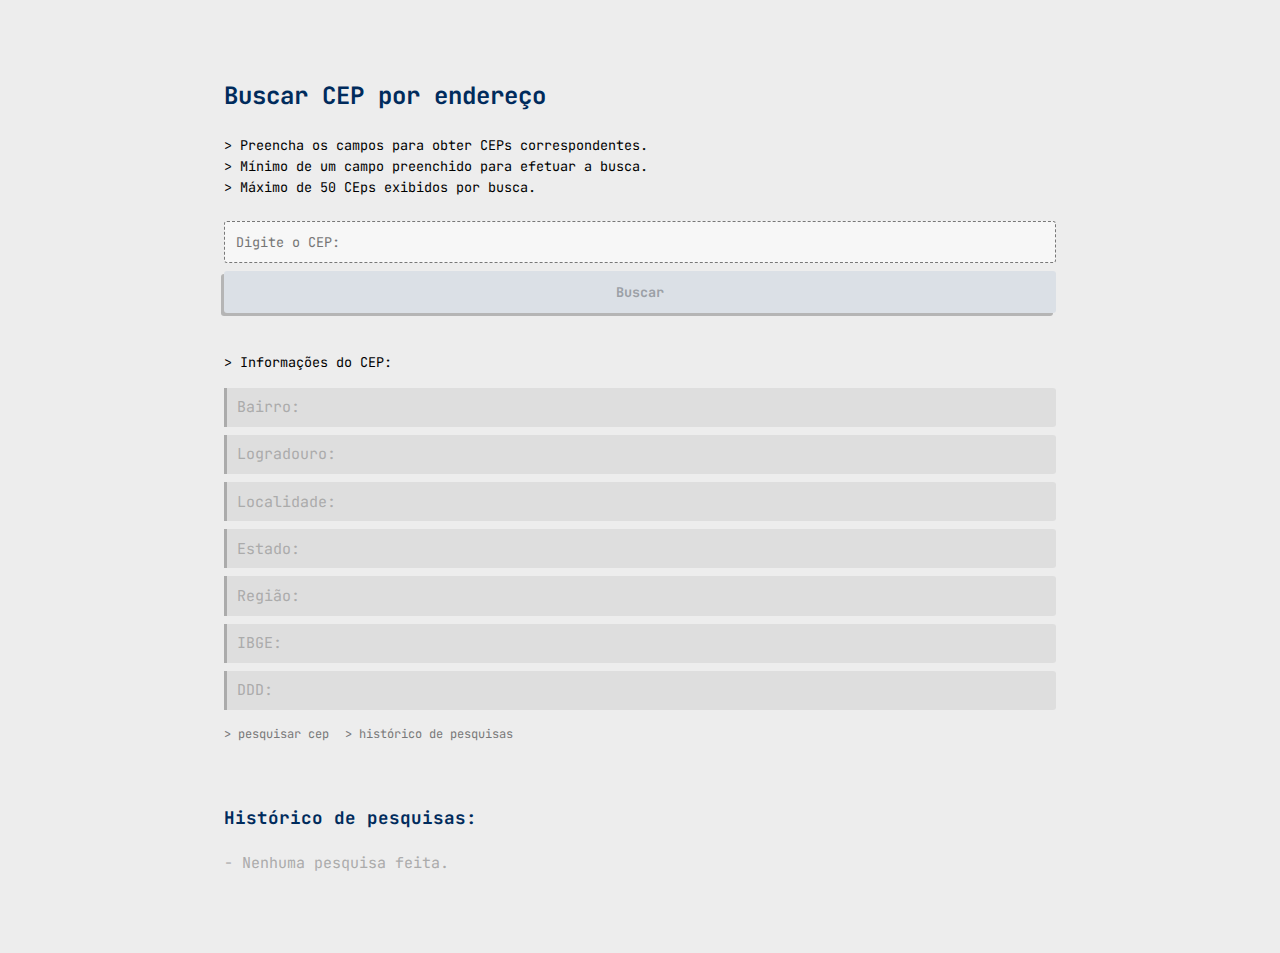
==== search-adress.html @ 418b63a5 "mudanças na árvore de arquivos" ====
<!DOCTYPE html>
<html lang="en">
    <head>
        <meta charset="UTF-8" />
        <meta name="viewport" content="width=device-width, initial-scale=1.0" />
        <title>Busca CEP</title>
        <link rel="preconnect" href="https://fonts.googleapis.com" />
        <link rel="preconnect" href="https://fonts.gstatic.com" crossorigin />
        <link
            href="https://fonts.googleapis.com/css2?family=JetBrains+Mono:ital,wght@0,100..800;1,100..800&display=swap"
            rel="stylesheet"
        />
        <link rel="stylesheet" href="css/search-adress.css" />
        <script src="js/search-adress.js" defer></script>
    </head>
    <body>
        <main>
            <section class="form-container">
                <form action="">
                    <div class="form-header">
                        <h1>Buscar CEP por endereço</h1>
                    </div>
                    <div class="info">
                        <p>
                            > Preencha os campos para obter CEPs
                            correspondentes.
                        </p>
                        <p>
                            > Mínimo de um campo preenchido para efetuar a
                            busca.
                        </p>
                        <p>> Máximo de 50 CEps exibidos por busca.</p>
                    </div>
                    <input
                        type="text"
                        id="cep-input"
                        name="cep-input"
                        placeholder="Digite o CEP:"
                    />
                    <button type="submit" disabled>Buscar</button>
                    <p id="no-results"></p>
                </form>
                <div id="render-container">
                    <p class="cep-info-header">> Informações do CEP:</p>
                    <div class="cep-info">
                        <p class="info-label">Bairro:</p>
                        <p id="bairro-area"></p>
                    </div>
                    <div class="cep-info">
                        <p class="info-label">Logradouro:</p>
                        <p id="logradouro-area"></p>
                    </div>
                    <div class="cep-info">
                        <p class="info-label">Localidade:</p>
                        <p id="localidade-area"></p>
                    </div>
                    <div class="cep-info">
                        <p class="info-label">Estado:</p>
                        <p id="estado-area"></p>
                    </div>
                    <div class="cep-info">
                        <p class="info-label">Região:</p>
                        <p id="regiao-area"></p>
                    </div>
                    <div class="cep-info">
                        <p class="info-label">IBGE:</p>
                        <p id="ibge-area"></p>
                    </div>
                    <div class="cep-info">
                        <p class="info-label">DDD:</p>
                        <p id="ddd-area"></p>
                    </div>
                    <nav class="links">
                        <a href="index.html">> pesquisar cep</a>
                        <a href="#searches-container"
                            >> histórico de pesquisas</a
                        >
                    </nav>
                </div>
            </section>
            <section id="searches-container">
                <h3>Histórico de pesquisas:</h3>
                <div id="searches-wrapper">
                    <p class="no-searches">- Nenhuma pesquisa feita.</p>
                </div>
            </section>
        </main>
    </body>
</html>
---- css/search-adress.css ----
:root {
  --text-color: hsl(0, 0%, 27%);
  --secondary-text-color: hsl(0, 0%, 47%);
  --light-text-color: hsl(0, 0%, 67%);
  --search-border-color: hsl(0, 0%, 71%);
  --highlight-text-color: hsl(212, 100%, 18%);
  --error-color: hsl(0, 100%, 60%);
  --body-background: hsl(0, 0%, 93%);
  --primary-background: hsl(0, 0%, 87%);
  --border-radius: 3px;
}

* {
  margin: 0;
  padding: 0;
  box-sizing: border-box;
  font-family: "JetBrains Mono", monospace;
  scroll-behavior: smooth;
}

body {
  background-color: var(--body-background);
  height: 100vh;
  font-size: 15px;
}

main {
  padding: 5rem 5rem;
  display: grid;
  place-content: center;
  gap: 4rem;
}

section {
  width: 65vw;
}

.form-container {
  display: grid;
  gap: 2rem;
}

h1 {
  font-size: 1.6em;
  color: var(--highlight-text-color);
  margin-bottom: 2%;
  transition: 0.3s;
}

form {
  display: grid;
  gap: 0.5rem;
}

.info {
  display: grid;
  gap: 0.2rem;
  font-size: 0.9em;
  margin-bottom: 2%;
}

span {
  font-weight: bold;
}

input,
button {
  width: 100%;
  outline: none;
  padding: 0.7rem;
  border-radius: var(--border-radius);
  font-size: 0.9em;
}

input {
  background-color: hsl(0, 0%, 97%);
  border: 1px dashed var(--secondary-text-color);
}

button {
  cursor: pointer;
  display: inline-block;
  font-weight: bold;
  color: white;
  background-color: var(--highlight-text-color);
  border: 1px solid transparent;
  box-shadow: -3px 3px 0px var(--search-border-color);
  transition: all 0.3s;
}

button:not(:disabled):hover {
  background-color: white;
  color: var(--highlight-text-color);
  border: 1px solid var(--highlight-text-color);
  box-shadow: -3px 3px 0px var(--highlight-text-color);
}

button:not(:disabled):active {
  box-shadow: none;
  transform: translateY(3px) translateX(-3px);
}

button:disabled {
  background-color: hsl(213, 18%, 88%);
  color: hsl(215, 6%, 63%);
  cursor: auto;
}

#no-results {
  font-size: 0.8em;
  color: var(--error-color);
}

a {
  text-decoration: none;
}

nav a {
  color: var(--secondary-text-color);
  font-size: 0.8em;
  margin-top: 1%;
}

nav a:hover {
  text-decoration: underline;
}

#render-container {
  border-radius: var(--border-radius);
  display: grid;
  gap: 0.5rem;
  transition: 0.3s;
}

.cep-info-header {
  font-size: 0.9em;
  margin-bottom: 1%;
}

.cep-info {
  background-color: var(--primary-background);
  padding: 0.6rem;
  border-radius: 0 var(--border-radius) var(--border-radius) 0;
  border-left: 3px solid var(--light-text-color);
  display: flex;
  justify-content: space-between;
  align-items: center;
  transition: 0.5s;
}

.cep-info p {
  font-size: 1em;
}

.info-label {
  color: var(--light-text-color);
}

nav {
  display: flex;
  gap: 1rem;
}

#searches-container {
  display: flex;
  flex-direction: column;
  gap: 1.5rem;
}

h3 {
  color: var(--highlight-text-color);
}

#searches-wrapper {
  display: grid;
  gap: 0.5rem;
}

.search {
  padding: 0.5rem;
  border: 1px solid var(--search-border-color);
  border-left: 5px solid var(--search-border-color);
  border-radius: 0 var(--border-radius) var(--border-radius) 0;
  display: flex;
  flex-direction: column;
  gap: 0.4rem;
  transition: 0.2s;
  color: var(--highlight-text-color);
  font-weight: bold;
}

.search:hover {
  cursor: pointer;
  transform: translateX(5px);
  border-color: var(--highlight-text-color);
}

.adress {
  font-size: 0.8em;
  color: var(--secondary-text-color);
}

.no-searches {
  color: var(--light-text-color);
}
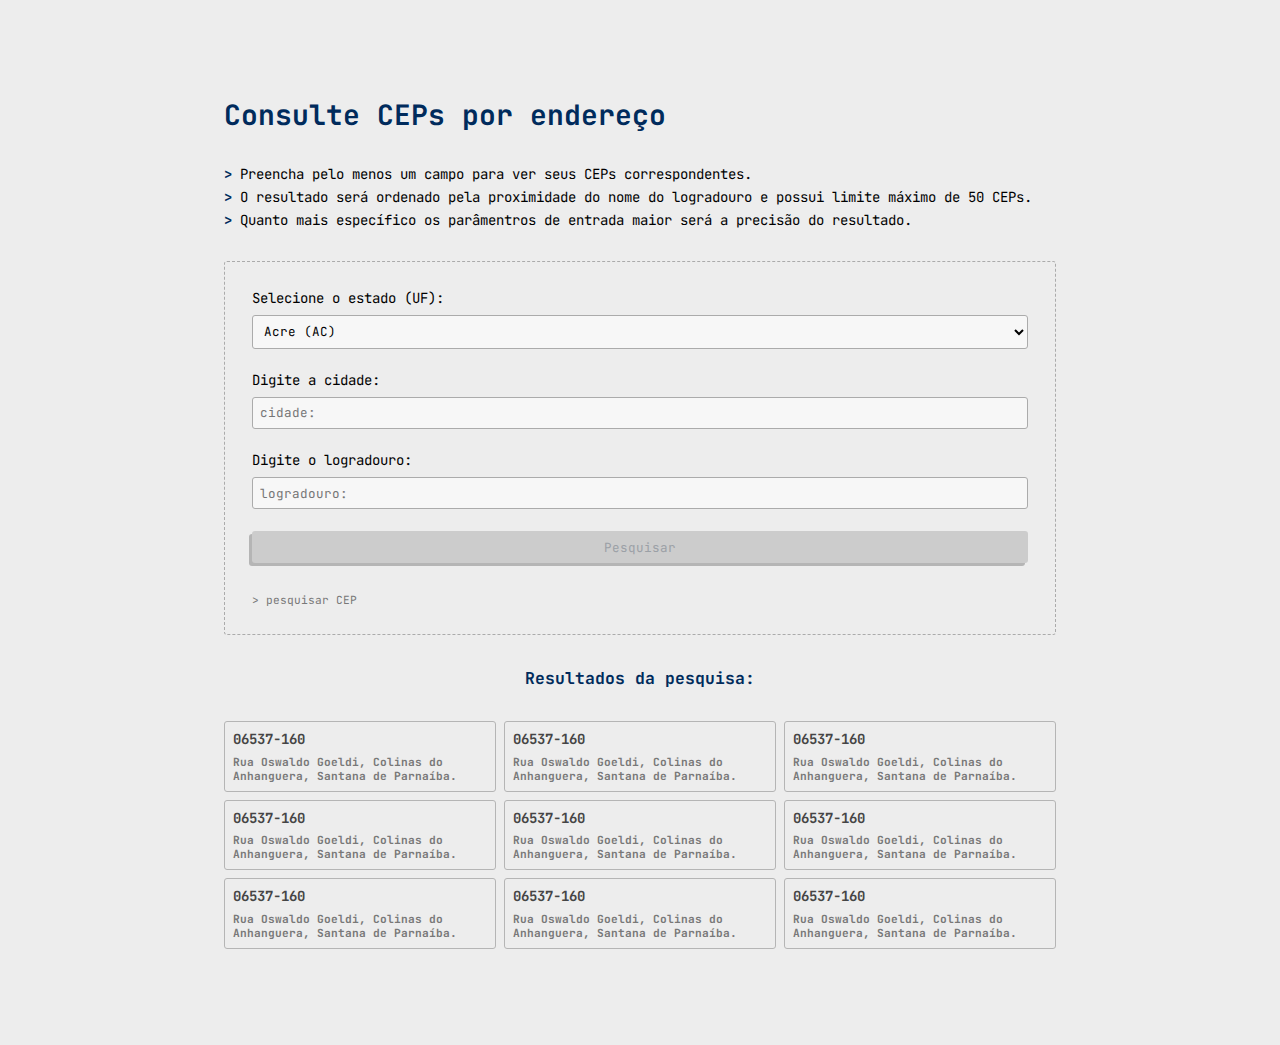
==== commit 13a51f74: "implementação da interface da consulta de ceps por endereço" ====
--- a/search-adress.html
+++ b/search-adress.html
@@ -1,87 +1,167 @@
 <!DOCTYPE html>
-<html lang="en">
+<html lang="pt-br">
     <head>
         <meta charset="UTF-8" />
         <meta name="viewport" content="width=device-width, initial-scale=1.0" />
-        <title>Busca CEP</title>
+        <title>Pesquisar CEP</title>
         <link rel="preconnect" href="https://fonts.googleapis.com" />
         <link rel="preconnect" href="https://fonts.gstatic.com" crossorigin />
         <link
             href="https://fonts.googleapis.com/css2?family=JetBrains+Mono:ital,wght@0,100..800;1,100..800&display=swap"
             rel="stylesheet"
         />
+        <link rel="stylesheet" href="css/reset.css" />
+        <link rel="stylesheet" href="css/theme.css" />
         <link rel="stylesheet" href="css/search-adress.css" />
         <script src="js/search-adress.js" defer></script>
     </head>
     <body>
         <main>
+            <header><h1>Consulte CEPs por endereço</h1></header>
+            <div class="info">
+                <p>
+                    <span>></span> Preencha pelo menos um campo para ver seus
+                    CEPs correspondentes.
+                </p>
+                <p>
+                    <span>></span> O resultado será ordenado pela proximidade do
+                    nome do logradouro e possui limite máximo de 50 CEPs.
+                </p>
+                <p>
+                    <span>></span> Quanto mais específico os parâmentros de
+                    entrada maior será a precisão do resultado.
+                </p>
+            </div>
             <section class="form-container">
                 <form action="">
-                    <div class="form-header">
-                        <h1>Buscar CEP por endereço</h1>
-                    </div>
-                    <div class="info">
-                        <p>
-                            > Preencha os campos para obter CEPs
-                            correspondentes.
-                        </p>
-                        <p>
-                            > Mínimo de um campo preenchido para efetuar a
-                            busca.
-                        </p>
-                        <p>> Máximo de 50 CEps exibidos por busca.</p>
-                    </div>
-                    <input
-                        type="text"
-                        id="cep-input"
-                        name="cep-input"
-                        placeholder="Digite o CEP:"
-                    />
-                    <button type="submit" disabled>Buscar</button>
-                    <p id="no-results"></p>
+                    <label for="uf"
+                        >Selecione o estado (UF):
+                        <select id="uf" name="uf">
+                            <option value="AC">Acre (AC)</option>
+                            <option value="AL">Alagoas (AL)</option>
+                            <option value="AP">Amapá (AP)</option>
+                            <option value="AM">Amazonas (AM)</option>
+                            <option value="BA">Bahia (BA)</option>
+                            <option value="CE">Ceará (CE)</option>
+                            <option value="DF">Distrito Federal (DF)</option>
+                            <option value="ES">Espírito Santo (ES)</option>
+                            <option value="GO">Goiás (GO)</option>
+                            <option value="MA">Maranhão (MA)</option>
+                            <option value="MT">Mato Grosso (MT)</option>
+                            <option value="MS">Mato Grosso do Sul (MS)</option>
+                            <option value="MG">Minas Gerais (MG)</option>
+                            <option value="PA">Pará (PA)</option>
+                            <option value="PB">Paraíba (PB)</option>
+                            <option value="PR">Paraná (PR)</option>
+                            <option value="PE">Pernambuco (PE)</option>
+                            <option value="PI">Piauí (PI)</option>
+                            <option value="RJ">Rio de Janeiro (RJ)</option>
+                            <option value="RN">Rio Grande do Norte (RN)</option>
+                            <option value="RS">Rio Grande do Sul (RS)</option>
+                            <option value="RO">Rondônia (RO)</option>
+                            <option value="RR">Roraima (RR)</option>
+                            <option value="SC">Santa Catarina (SC)</option>
+                            <option value="SP">São Paulo (SP)</option>
+                            <option value="SE">Sergipe (SE)</option>
+                            <option value="TO">Tocantins (TO)</option>
+                        </select></label
+                    >
+
+                    <label for="cidade"
+                        >Digite a cidade:
+                        <input
+                            type="text"
+                            name="cidade"
+                            id="cidade"
+                            placeholder="cidade:"
+                        />
+                    </label>
+
+                    <label for="logradouro"
+                        >Digite o logradouro:
+                        <input
+                            type="text"
+                            name="logradouro"
+                            id="logradouro"
+                            placeholder="logradouro:"
+                    /></label>
+
+                    <button type="submit" id="search-button" disabled>
+                        Pesquisar
+                    </button>
+                    <nav class="links">
+                        <a href="index.html ">> pesquisar CEP</a>
+                    </nav>
                 </form>
-                <div id="render-container">
-                    <p class="cep-info-header">> Informações do CEP:</p>
-                    <div class="cep-info">
-                        <p class="info-label">Bairro:</p>
-                        <p id="bairro-area"></p>
-                    </div>
-                    <div class="cep-info">
-                        <p class="info-label">Logradouro:</p>
-                        <p id="logradouro-area"></p>
-                    </div>
-                    <div class="cep-info">
-                        <p class="info-label">Localidade:</p>
-                        <p id="localidade-area"></p>
-                    </div>
-                    <div class="cep-info">
-                        <p class="info-label">Estado:</p>
-                        <p id="estado-area"></p>
-                    </div>
-                    <div class="cep-info">
-                        <p class="info-label">Região:</p>
-                        <p id="regiao-area"></p>
-                    </div>
-                    <div class="cep-info">
-                        <p class="info-label">IBGE:</p>
-                        <p id="ibge-area"></p>
-                    </div>
-                    <div class="cep-info">
-                        <p class="info-label">DDD:</p>
-                        <p id="ddd-area"></p>
-                    </div>
-                    <nav class="links">
-                        <a href="index.html">> pesquisar cep</a>
-                        <a href="#searches-container"
-                            >> histórico de pesquisas</a
-                        >
-                    </nav>
-                </div>
             </section>
             <section id="searches-container">
-                <h3>Histórico de pesquisas:</h3>
-                <div id="searches-wrapper">
-                    <p class="no-searches">- Nenhuma pesquisa feita.</p>
+                <div class="searches-container-header">
+                    <h3>Resultados da pesquisa:</h3>
+                </div>
+                <div id="ceps-wrapper">
+                    <div class="cep">
+                        06537-160
+                        <p class="adress">
+                            Rua Oswaldo Goeldi, Colinas do Anhanguera, Santana
+                            de Parnaíba.
+                        </p>
+                    </div>
+                    <div class="cep">
+                        06537-160
+                        <p class="adress">
+                            Rua Oswaldo Goeldi, Colinas do Anhanguera, Santana
+                            de Parnaíba.
+                        </p>
+                    </div>
+                    <div class="cep">
+                        06537-160
+                        <p class="adress">
+                            Rua Oswaldo Goeldi, Colinas do Anhanguera, Santana
+                            de Parnaíba.
+                        </p>
+                    </div>
+                    <div class="cep">
+                        06537-160
+                        <p class="adress">
+                            Rua Oswaldo Goeldi, Colinas do Anhanguera, Santana
+                            de Parnaíba.
+                        </p>
+                    </div>
+                    <div class="cep">
+                        06537-160
+                        <p class="adress">
+                            Rua Oswaldo Goeldi, Colinas do Anhanguera, Santana
+                            de Parnaíba.
+                        </p>
+                    </div>
+                    <div class="cep">
+                        06537-160
+                        <p class="adress">
+                            Rua Oswaldo Goeldi, Colinas do Anhanguera, Santana
+                            de Parnaíba.
+                        </p>
+                    </div>
+                    <div class="cep">
+                        06537-160
+                        <p class="adress">
+                            Rua Oswaldo Goeldi, Colinas do Anhanguera, Santana
+                            de Parnaíba.
+                        </p>
+                    </div>
+                    <div class="cep">
+                        06537-160
+                        <p class="adress">
+                            Rua Oswaldo Goeldi, Colinas do Anhanguera, Santana
+                            de Parnaíba.
+                        </p>
+                    </div>
+                    <div class="cep">
+                        06537-160
+                        <p class="adress">
+                            Rua Oswaldo Goeldi, Colinas do Anhanguera, Santana
+                            de Parnaíba.
+                        </p>
+                    </div>
                 </div>
             </section>
         </main>
--- a/css/theme.css
+++ b/css/theme.css
@@ -0,0 +1,11 @@
+:root {
+  --text-color: hsl(0, 0%, 27%);
+  --secondary-text-color: hsl(0, 0%, 47%);
+  --light-text-color: hsl(0, 0%, 67%);
+  --search-border-color: hsl(0, 0%, 71%);
+  --highlight-text-color: hsl(212, 100%, 18%);
+  --error-color: hsl(0, 100%, 60%);
+  --body-background: hsl(0, 0%, 93%);
+  --primary-background: hsl(0, 0%, 87%);
+  --border-radius: 3px;
+}--- a/css/search-adress.css
+++ b/css/search-adress.css
@@ -1,34 +1,28 @@
-:root {
-  --text-color: hsl(0, 0%, 27%);
-  --secondary-text-color: hsl(0, 0%, 47%);
-  --light-text-color: hsl(0, 0%, 67%);
-  --search-border-color: hsl(0, 0%, 71%);
-  --highlight-text-color: hsl(212, 100%, 18%);
-  --error-color: hsl(0, 100%, 60%);
-  --body-background: hsl(0, 0%, 93%);
-  --primary-background: hsl(0, 0%, 87%);
-  --border-radius: 3px;
-}
-
-* {
-  margin: 0;
-  padding: 0;
-  box-sizing: border-box;
-  font-family: "JetBrains Mono", monospace;
-  scroll-behavior: smooth;
-}
-
 body {
   background-color: var(--body-background);
   height: 100vh;
-  font-size: 15px;
+  font-size: 14px;
+}
+
+h1 {
+  color: var(--highlight-text-color);
+}
+
+.info {
+  display: grid;
+  gap: 0.3rem;
+}
+
+span {
+  font-weight: bold;
+  color: var(--highlight-text-color);
 }
 
 main {
-  padding: 5rem 5rem;
+  padding: 6rem 6rem;
   display: grid;
   place-content: center;
-  gap: 4rem;
+  gap: 2rem;
 }
 
 section {
@@ -40,48 +34,42 @@
   gap: 2rem;
 }
 
-h1 {
-  font-size: 1.6em;
-  color: var(--highlight-text-color);
-  margin-bottom: 2%;
-  transition: 0.3s;
-}
-
 form {
+  /* background-color: var(--primary-background); */
+  padding: 1.7rem;
+  border: 1px dashed var(--light-text-color);
+  border-radius: var(--border-radius);
+  display: grid;
+  gap: 1.4rem;
+}
+
+label {
   display: grid;
   gap: 0.5rem;
 }
 
-.info {
-  display: grid;
-  gap: 0.2rem;
-  font-size: 0.9em;
-  margin-bottom: 2%;
-}
-
-span {
-  font-weight: bold;
-}
-
 input,
-button {
+#search-button, select {
   width: 100%;
   outline: none;
-  padding: 0.7rem;
+  padding: 0.4rem;
   border-radius: var(--border-radius);
   font-size: 0.9em;
 }
 
-input {
+input, select {
   background-color: hsl(0, 0%, 97%);
-  border: 1px dashed var(--secondary-text-color);
+  border: 1px solid var(--light-text-color);
+}
+
+option {
+  background-color: hsl(0, 0%, 88%);
+  border-radius: var(--border-radius);
 }
 
 button {
   cursor: pointer;
-  display: inline-block;
-  font-weight: bold;
-  color: white;
+  color: var(--body-background);
   background-color: var(--highlight-text-color);
   border: 1px solid transparent;
   box-shadow: -3px 3px 0px var(--search-border-color);
@@ -89,19 +77,20 @@
 }
 
 button:not(:disabled):hover {
-  background-color: white;
+  background-color: var(--body-background);
   color: var(--highlight-text-color);
   border: 1px solid var(--highlight-text-color);
   box-shadow: -3px 3px 0px var(--highlight-text-color);
 }
 
 button:not(:disabled):active {
+  background-color: var(--primary-background);
   box-shadow: none;
   transform: translateY(3px) translateX(-3px);
 }
 
 button:disabled {
-  background-color: hsl(213, 18%, 88%);
+  background-color: hsl(0, 0%, 80%);
   color: hsl(215, 6%, 63%);
   cursor: auto;
 }
@@ -134,7 +123,6 @@
 
 .cep-info-header {
   font-size: 0.9em;
-  margin-bottom: 1%;
 }
 
 .cep-info {
@@ -162,44 +150,52 @@
 }
 
 #searches-container {
+  color: var(--light-text-color);
   display: flex;
   flex-direction: column;
-  gap: 1.5rem;
+  gap: 2rem;
+}
+
+.searches-container-header {
+  display: flex;
+  justify-content: space-evenly;
+  align-items: center;
 }
 
 h3 {
   color: var(--highlight-text-color);
 }
 
-#searches-wrapper {
-  display: grid;
+#clear-searches {
+  padding: 0.3rem;
+  border-radius: var(--border-radius);
+}
+
+#ceps-wrapper {
+  display: grid;
+  grid-template-columns: repeat(3, 1fr);
   gap: 0.5rem;
 }
 
-.search {
+.cep {
   padding: 0.5rem;
   border: 1px solid var(--search-border-color);
-  border-left: 5px solid var(--search-border-color);
-  border-radius: 0 var(--border-radius) var(--border-radius) 0;
+  border-radius: var(--border-radius);
   display: flex;
   flex-direction: column;
   gap: 0.4rem;
   transition: 0.2s;
-  color: var(--highlight-text-color);
+  color: var(--text-color);
   font-weight: bold;
 }
 
-.search:hover {
-  cursor: pointer;
-  transform: translateX(5px);
-  border-color: var(--highlight-text-color);
+.cep:hover {
+  transform: translateY(-3px);
+  border-color: var(--secondary-text-color);
+  box-shadow: -2px 2px 0px var(--secondary-text-color);
 }
 
 .adress {
   font-size: 0.8em;
   color: var(--secondary-text-color);
 }
-
-.no-searches {
-  color: var(--light-text-color);
-}
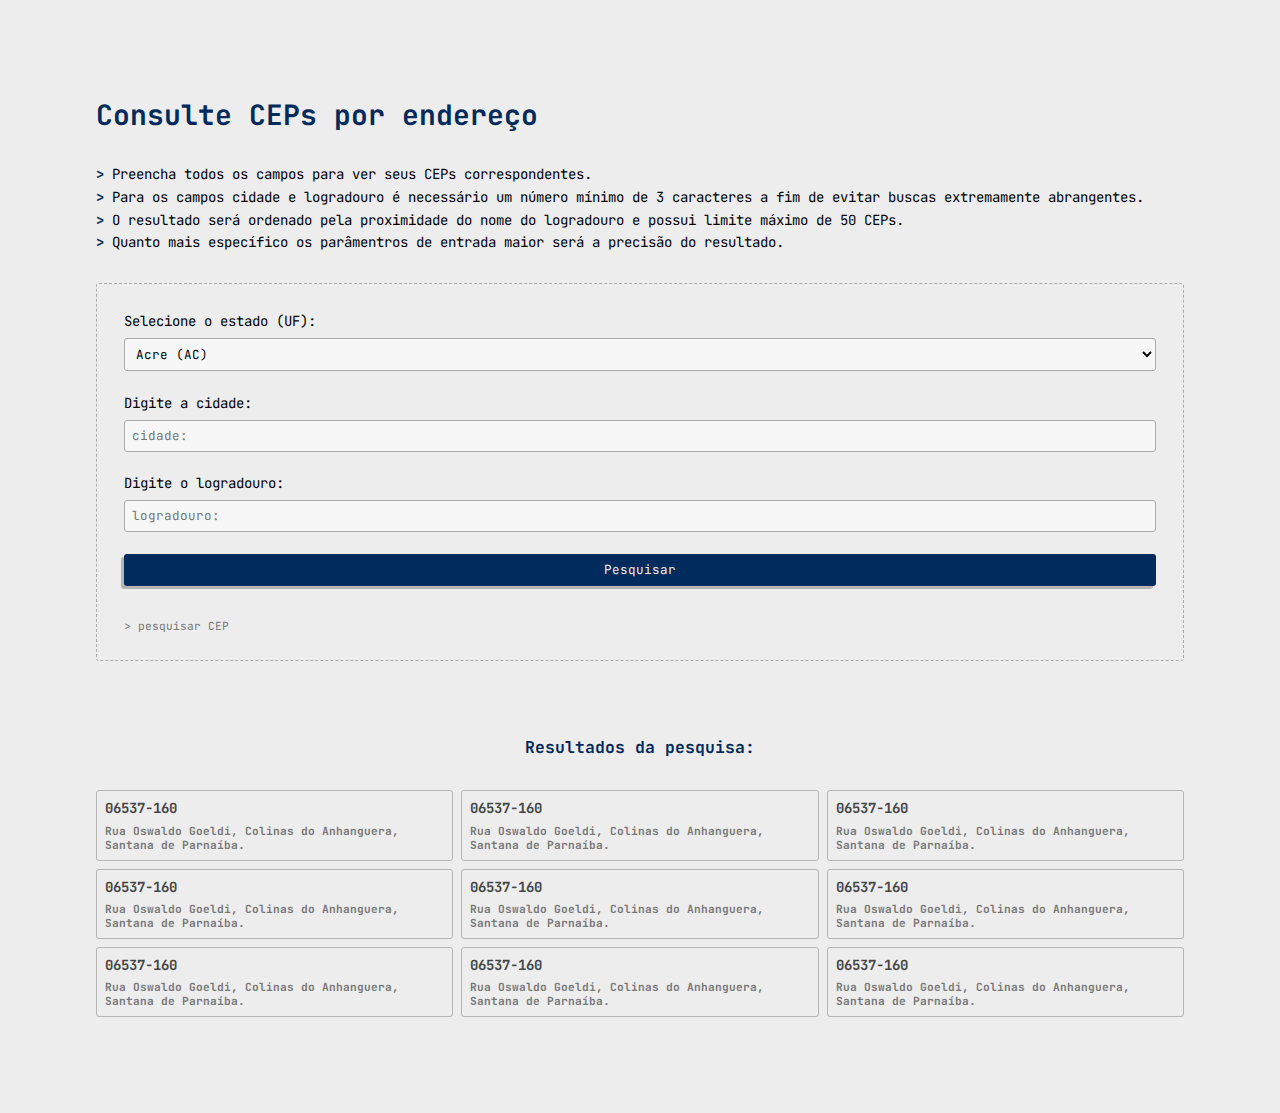
==== commit 46edb25e: "implementação do mecanismo de busca e chamadas na api para buscar ceps" ====
--- a/search-adress.html
+++ b/search-adress.html
@@ -20,8 +20,13 @@
             <header><h1>Consulte CEPs por endereço</h1></header>
             <div class="info">
                 <p>
-                    <span>></span> Preencha pelo menos um campo para ver seus
-                    CEPs correspondentes.
+                    <span>></span> Preencha todos os campos para ver seus CEPs
+                    correspondentes.
+                </p>
+                <p>
+                    <span>></span> Para os campos cidade e logradouro é
+                    necessário um número mínimo de 3 caracteres a fim de evitar
+                    buscas extremamente abrangentes.
                 </p>
                 <p>
                     <span>></span> O resultado será ordenado pela proximidade do
@@ -86,16 +91,14 @@
                             placeholder="logradouro:"
                     /></label>
 
-                    <button type="submit" id="search-button" disabled>
-                        Pesquisar
-                    </button>
+                    <button type="submit" id="search-button">Pesquisar</button>
                     <nav class="links">
                         <a href="index.html ">> pesquisar CEP</a>
                     </nav>
                 </form>
             </section>
-            <section id="searches-container">
-                <div class="searches-container-header">
+            <section id="results-container">
+                <div class="results-container-header">
                     <h3>Resultados da pesquisa:</h3>
                 </div>
                 <div id="ceps-wrapper">
--- a/css/search-adress.css
+++ b/css/search-adress.css
@@ -25,11 +25,8 @@
   gap: 2rem;
 }
 
-section {
-  width: 65vw;
-}
-
 .form-container {
+  width: 100%;
   display: grid;
   gap: 2rem;
 }
@@ -49,7 +46,8 @@
 }
 
 input,
-#search-button, select {
+#search-button,
+select {
   width: 100%;
   outline: none;
   padding: 0.4rem;
@@ -57,7 +55,8 @@
   font-size: 0.9em;
 }
 
-input, select {
+input,
+select {
   background-color: hsl(0, 0%, 97%);
   border: 1px solid var(--light-text-color);
 }
@@ -114,49 +113,21 @@
   text-decoration: underline;
 }
 
-#render-container {
-  border-radius: var(--border-radius);
-  display: grid;
-  gap: 0.5rem;
-  transition: 0.3s;
-}
-
-.cep-info-header {
-  font-size: 0.9em;
-}
-
-.cep-info {
-  background-color: var(--primary-background);
-  padding: 0.6rem;
-  border-radius: 0 var(--border-radius) var(--border-radius) 0;
-  border-left: 3px solid var(--light-text-color);
-  display: flex;
-  justify-content: space-between;
-  align-items: center;
-  transition: 0.5s;
-}
-
-.cep-info p {
-  font-size: 1em;
-}
-
-.info-label {
-  color: var(--light-text-color);
-}
-
 nav {
   display: flex;
   gap: 1rem;
 }
 
-#searches-container {
+#results-container {
+  width: 100%;
+  margin-top: 4%;
   color: var(--light-text-color);
   display: flex;
   flex-direction: column;
   gap: 2rem;
 }
 
-.searches-container-header {
+.results-container-header {
   display: flex;
   justify-content: space-evenly;
   align-items: center;
@@ -164,11 +135,6 @@
 
 h3 {
   color: var(--highlight-text-color);
-}
-
-#clear-searches {
-  padding: 0.3rem;
-  border-radius: var(--border-radius);
 }
 
 #ceps-wrapper {
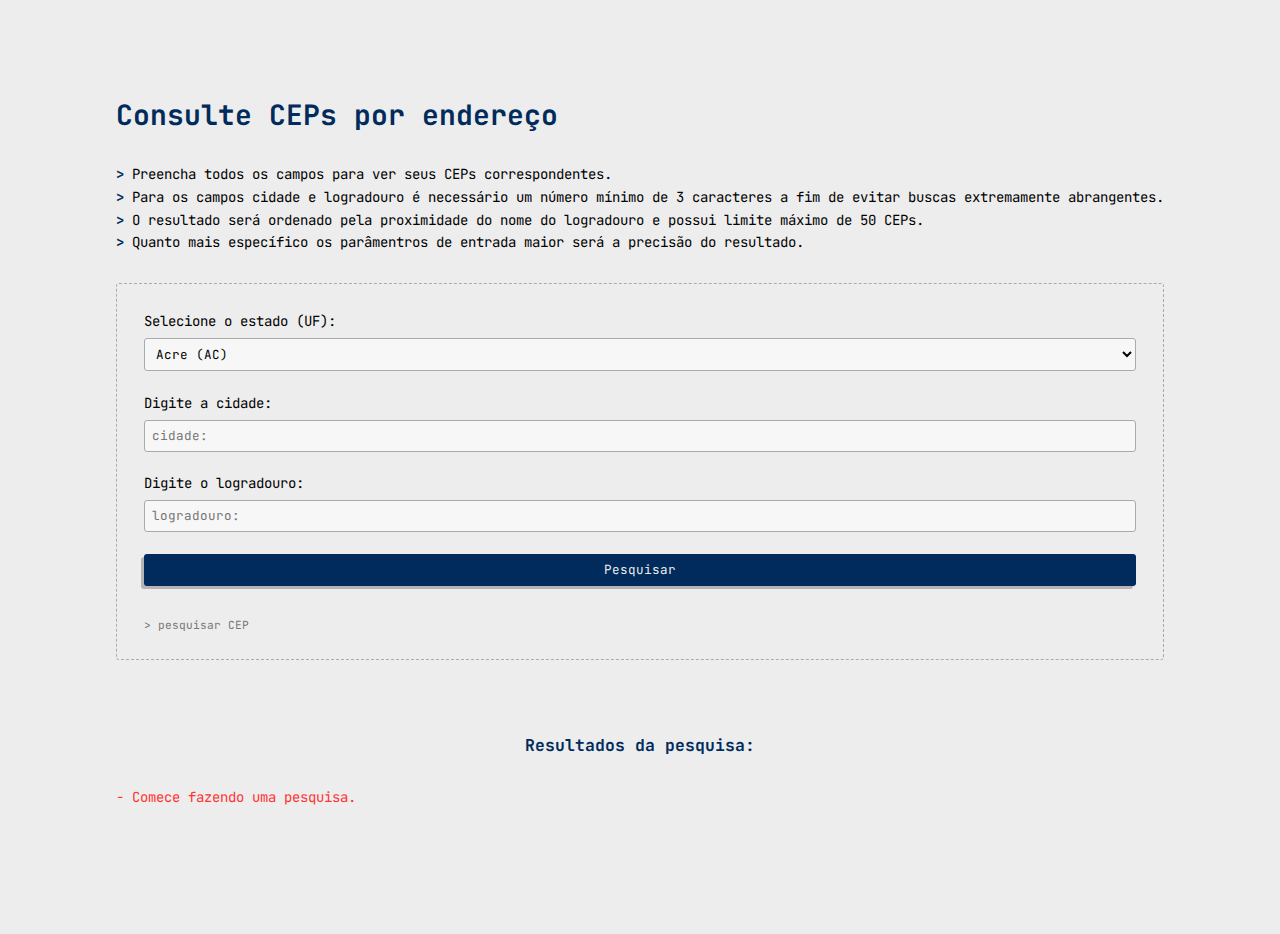
==== commit 977e524a: "correção da funcionalidade de verificação de inputs" ====
--- a/search-adress.html
+++ b/search-adress.html
@@ -93,79 +93,14 @@
 
                     <button type="submit" id="search-button">Pesquisar</button>
                     <nav class="links">
-                        <a href="index.html ">> pesquisar CEP</a>
+                        <a href="index.html">> pesquisar CEP</a>
                     </nav>
                 </form>
             </section>
             <section id="results-container">
-                <div class="results-container-header">
-                    <h3>Resultados da pesquisa:</h3>
-                </div>
-                <div id="ceps-wrapper">
-                    <div class="cep">
-                        06537-160
-                        <p class="adress">
-                            Rua Oswaldo Goeldi, Colinas do Anhanguera, Santana
-                            de Parnaíba.
-                        </p>
-                    </div>
-                    <div class="cep">
-                        06537-160
-                        <p class="adress">
-                            Rua Oswaldo Goeldi, Colinas do Anhanguera, Santana
-                            de Parnaíba.
-                        </p>
-                    </div>
-                    <div class="cep">
-                        06537-160
-                        <p class="adress">
-                            Rua Oswaldo Goeldi, Colinas do Anhanguera, Santana
-                            de Parnaíba.
-                        </p>
-                    </div>
-                    <div class="cep">
-                        06537-160
-                        <p class="adress">
-                            Rua Oswaldo Goeldi, Colinas do Anhanguera, Santana
-                            de Parnaíba.
-                        </p>
-                    </div>
-                    <div class="cep">
-                        06537-160
-                        <p class="adress">
-                            Rua Oswaldo Goeldi, Colinas do Anhanguera, Santana
-                            de Parnaíba.
-                        </p>
-                    </div>
-                    <div class="cep">
-                        06537-160
-                        <p class="adress">
-                            Rua Oswaldo Goeldi, Colinas do Anhanguera, Santana
-                            de Parnaíba.
-                        </p>
-                    </div>
-                    <div class="cep">
-                        06537-160
-                        <p class="adress">
-                            Rua Oswaldo Goeldi, Colinas do Anhanguera, Santana
-                            de Parnaíba.
-                        </p>
-                    </div>
-                    <div class="cep">
-                        06537-160
-                        <p class="adress">
-                            Rua Oswaldo Goeldi, Colinas do Anhanguera, Santana
-                            de Parnaíba.
-                        </p>
-                    </div>
-                    <div class="cep">
-                        06537-160
-                        <p class="adress">
-                            Rua Oswaldo Goeldi, Colinas do Anhanguera, Santana
-                            de Parnaíba.
-                        </p>
-                    </div>
-                </div>
+                <h3>Resultados da pesquisa:</h3>
+                <p id="no-results">- Comece fazendo uma pesquisa.</p>
+                <div id="ceps-wrapper"></div>
             </section>
         </main>
     </body>
--- a/css/search-adress.css
+++ b/css/search-adress.css
@@ -94,11 +94,6 @@
   cursor: auto;
 }
 
-#no-results {
-  font-size: 0.8em;
-  color: var(--error-color);
-}
-
 a {
   text-decoration: none;
 }
@@ -127,14 +122,13 @@
   gap: 2rem;
 }
 
-.results-container-header {
-  display: flex;
-  justify-content: space-evenly;
-  align-items: center;
+h3 {
+  text-align: center;
+  color: var(--highlight-text-color);
 }
 
-h3 {
-  color: var(--highlight-text-color);
+#no-results {
+  color: var(--error-color);
 }
 
 #ceps-wrapper {
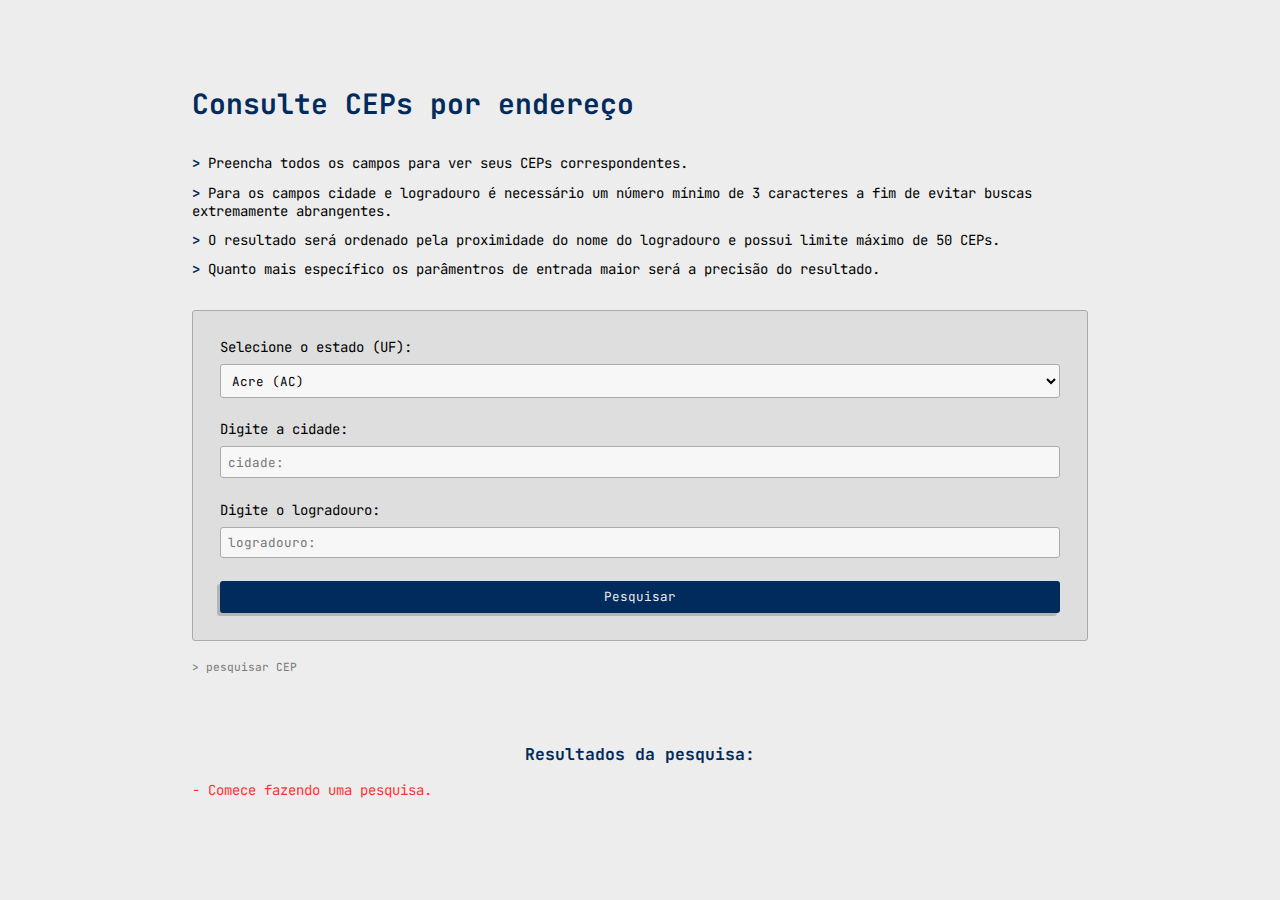
==== commit 73533da6: "melhorias na estilização e organização das interfaces" ====
--- a/search-adress.html
+++ b/search-adress.html
@@ -16,9 +16,9 @@
         <script src="js/search-adress.js" defer></script>
     </head>
     <body>
+        <header><h1>Consulte CEPs por endereço</h1></header>
         <main>
-            <header><h1>Consulte CEPs por endereço</h1></header>
-            <div class="info">
+            <section class="info">
                 <p>
                     <span>></span> Preencha todos os campos para ver seus CEPs
                     correspondentes.
@@ -36,7 +36,7 @@
                     <span>></span> Quanto mais específico os parâmentros de
                     entrada maior será a precisão do resultado.
                 </p>
-            </div>
+            </section>
             <section class="form-container">
                 <form action="">
                     <label for="uf"
@@ -92,10 +92,10 @@
                     /></label>
 
                     <button type="submit" id="search-button">Pesquisar</button>
-                    <nav class="links">
-                        <a href="index.html">> pesquisar CEP</a>
-                    </nav>
                 </form>
+                <nav class="links">
+                    <a href="index.html">> pesquisar CEP</a>
+                </nav>
             </section>
             <section id="results-container">
                 <h3>Resultados da pesquisa:</h3>
--- a/css/search-adress.css
+++ b/css/search-adress.css
@@ -1,6 +1,10 @@
 body {
   background-color: var(--body-background);
-  height: 100vh;
+  min-height: 100vh;
+  padding: 5rem 5rem;
+  display: grid;
+  place-content: center;
+  gap: 2rem;
   font-size: 14px;
 }
 
@@ -8,9 +12,20 @@
   color: var(--highlight-text-color);
 }
 
+main {
+  width: 70vw;
+  display: grid;
+  place-content: center;
+  gap: 2rem;
+}
+
+section {
+  width: 70vw;
+}
+
 .info {
   display: grid;
-  gap: 0.3rem;
+  gap: 0.7rem;
 }
 
 span {
@@ -18,23 +33,15 @@
   color: var(--highlight-text-color);
 }
 
-main {
-  padding: 6rem 6rem;
+.form-container {
   display: grid;
-  place-content: center;
-  gap: 2rem;
-}
-
-.form-container {
-  width: 100%;
-  display: grid;
-  gap: 2rem;
+  gap: 1rem;
 }
 
 form {
-  /* background-color: var(--primary-background); */
+  background-color: var(--primary-background);
   padding: 1.7rem;
-  border: 1px dashed var(--light-text-color);
+  border: 1px solid var(--light-text-color);
   border-radius: var(--border-radius);
   display: grid;
   gap: 1.4rem;
@@ -59,11 +66,6 @@
 select {
   background-color: hsl(0, 0%, 97%);
   border: 1px solid var(--light-text-color);
-}
-
-option {
-  background-color: hsl(0, 0%, 88%);
-  border-radius: var(--border-radius);
 }
 
 button {
@@ -96,21 +98,12 @@
 
 a {
   text-decoration: none;
+  color: var(--secondary-text-color);
+  font-size: 0.8em;
 }
 
-nav a {
-  color: var(--secondary-text-color);
-  font-size: 0.8em;
-  margin-top: 1%;
-}
-
-nav a:hover {
+a:hover {
   text-decoration: underline;
-}
-
-nav {
-  display: flex;
-  gap: 1rem;
 }
 
 #results-container {
@@ -119,7 +112,7 @@
   color: var(--light-text-color);
   display: flex;
   flex-direction: column;
-  gap: 2rem;
+  gap: 1rem;
 }
 
 h3 {
@@ -144,9 +137,9 @@
   display: flex;
   flex-direction: column;
   gap: 0.4rem;
-  transition: 0.2s;
   color: var(--text-color);
   font-weight: bold;
+  transition: 0.2s;
 }
 
 .cep:hover {
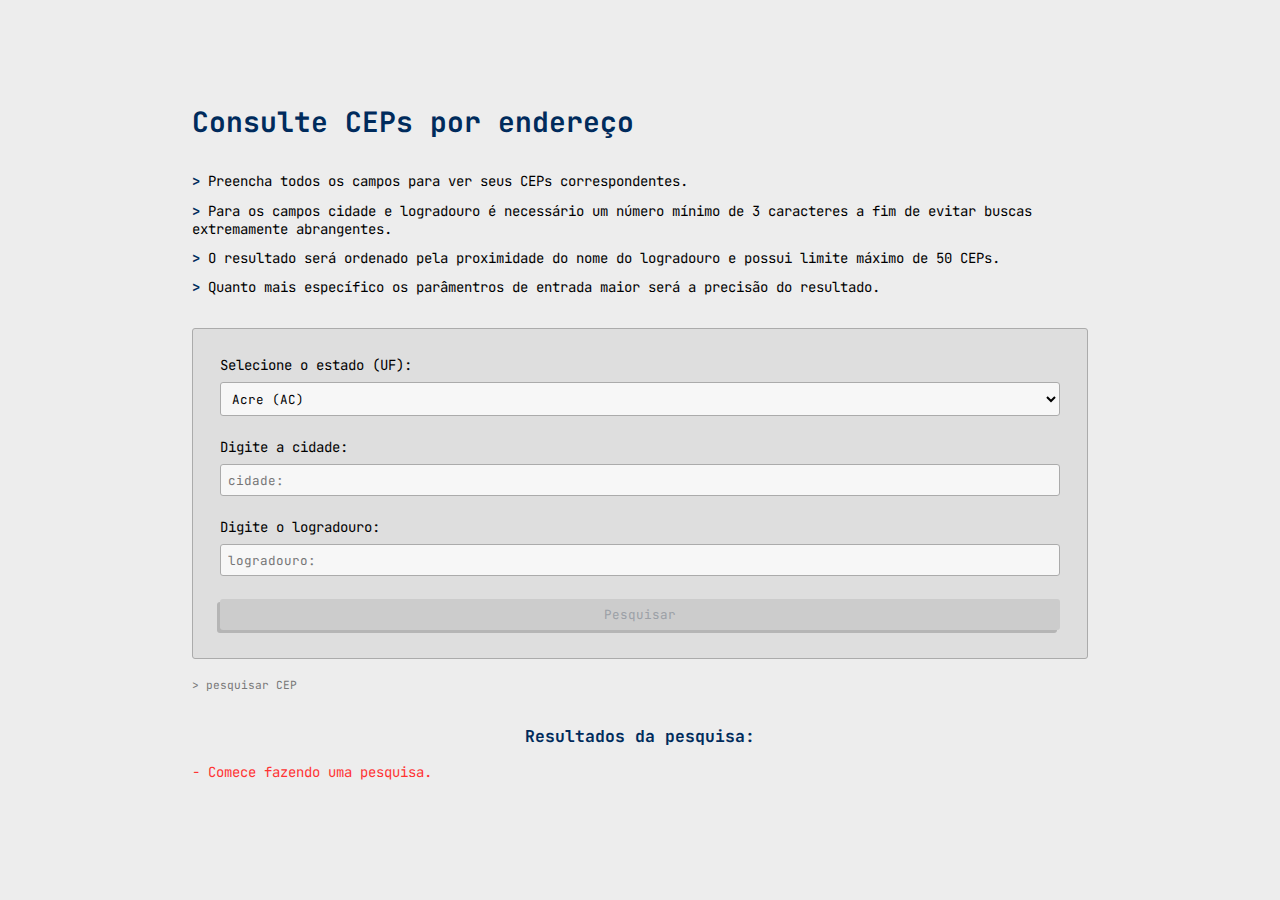
==== commit c431812b: "melhorias na estilização e correção do estado inicial do botão de pesquisar ceps" ====
--- a/search-adress.html
+++ b/search-adress.html
@@ -1,107 +1,107 @@
-<!DOCTYPE html>
-<html lang="pt-br">
-    <head>
-        <meta charset="UTF-8" />
-        <meta name="viewport" content="width=device-width, initial-scale=1.0" />
-        <title>Pesquisar CEP</title>
-        <link rel="preconnect" href="https://fonts.googleapis.com" />
-        <link rel="preconnect" href="https://fonts.gstatic.com" crossorigin />
-        <link
-            href="https://fonts.googleapis.com/css2?family=JetBrains+Mono:ital,wght@0,100..800;1,100..800&display=swap"
-            rel="stylesheet"
-        />
-        <link rel="stylesheet" href="css/reset.css" />
-        <link rel="stylesheet" href="css/theme.css" />
-        <link rel="stylesheet" href="css/search-adress.css" />
-        <script src="js/search-adress.js" defer></script>
-    </head>
-    <body>
-        <header><h1>Consulte CEPs por endereço</h1></header>
-        <main>
-            <section class="info">
-                <p>
-                    <span>></span> Preencha todos os campos para ver seus CEPs
-                    correspondentes.
-                </p>
-                <p>
-                    <span>></span> Para os campos cidade e logradouro é
-                    necessário um número mínimo de 3 caracteres a fim de evitar
-                    buscas extremamente abrangentes.
-                </p>
-                <p>
-                    <span>></span> O resultado será ordenado pela proximidade do
-                    nome do logradouro e possui limite máximo de 50 CEPs.
-                </p>
-                <p>
-                    <span>></span> Quanto mais específico os parâmentros de
-                    entrada maior será a precisão do resultado.
-                </p>
-            </section>
-            <section class="form-container">
-                <form action="">
-                    <label for="uf"
-                        >Selecione o estado (UF):
-                        <select id="uf" name="uf">
-                            <option value="AC">Acre (AC)</option>
-                            <option value="AL">Alagoas (AL)</option>
-                            <option value="AP">Amapá (AP)</option>
-                            <option value="AM">Amazonas (AM)</option>
-                            <option value="BA">Bahia (BA)</option>
-                            <option value="CE">Ceará (CE)</option>
-                            <option value="DF">Distrito Federal (DF)</option>
-                            <option value="ES">Espírito Santo (ES)</option>
-                            <option value="GO">Goiás (GO)</option>
-                            <option value="MA">Maranhão (MA)</option>
-                            <option value="MT">Mato Grosso (MT)</option>
-                            <option value="MS">Mato Grosso do Sul (MS)</option>
-                            <option value="MG">Minas Gerais (MG)</option>
-                            <option value="PA">Pará (PA)</option>
-                            <option value="PB">Paraíba (PB)</option>
-                            <option value="PR">Paraná (PR)</option>
-                            <option value="PE">Pernambuco (PE)</option>
-                            <option value="PI">Piauí (PI)</option>
-                            <option value="RJ">Rio de Janeiro (RJ)</option>
-                            <option value="RN">Rio Grande do Norte (RN)</option>
-                            <option value="RS">Rio Grande do Sul (RS)</option>
-                            <option value="RO">Rondônia (RO)</option>
-                            <option value="RR">Roraima (RR)</option>
-                            <option value="SC">Santa Catarina (SC)</option>
-                            <option value="SP">São Paulo (SP)</option>
-                            <option value="SE">Sergipe (SE)</option>
-                            <option value="TO">Tocantins (TO)</option>
-                        </select></label
-                    >
+    <!DOCTYPE html>
+    <html lang="pt-br">
+        <head>
+            <meta charset="UTF-8" />
+            <meta name="viewport" content="width=device-width, initial-scale=1.0" />
+            <title>Pesquisar CEP</title>
+            <link rel="preconnect" href="https://fonts.googleapis.com" />
+            <link rel="preconnect" href="https://fonts.gstatic.com" crossorigin />
+            <link
+                href="https://fonts.googleapis.com/css2?family=JetBrains+Mono:ital,wght@0,100..800;1,100..800&display=swap"
+                rel="stylesheet"
+            />
+            <link rel="stylesheet" href="css/reset.css" />
+            <link rel="stylesheet" href="css/theme.css" />
+            <link rel="stylesheet" href="css/search-adress.css" />
+            <script src="js/search-adress.js" defer></script>
+        </head>
+        <body>
+            <header><h1>Consulte CEPs por endereço</h1></header>
+            <main>
+                <section class="info">
+                    <p>
+                        <span>></span> Preencha todos os campos para ver seus CEPs
+                        correspondentes.
+                    </p>
+                    <p>
+                        <span>></span> Para os campos cidade e logradouro é
+                        necessário um número mínimo de 3 caracteres a fim de evitar
+                        buscas extremamente abrangentes.
+                    </p>
+                    <p>
+                        <span>></span> O resultado será ordenado pela proximidade do
+                        nome do logradouro e possui limite máximo de 50 CEPs.
+                    </p>
+                    <p>
+                        <span>></span> Quanto mais específico os parâmentros de
+                        entrada maior será a precisão do resultado.
+                    </p>
+                </section>
+                <section class="form-container">
+                    <form action="">
+                        <label for="uf"
+                            >Selecione o estado (UF):
+                            <select id="uf" name="uf">
+                                <option value="AC">Acre (AC)</option>
+                                <option value="AL">Alagoas (AL)</option>
+                                <option value="AP">Amapá (AP)</option>
+                                <option value="AM">Amazonas (AM)</option>
+                                <option value="BA">Bahia (BA)</option>
+                                <option value="CE">Ceará (CE)</option>
+                                <option value="DF">Distrito Federal (DF)</option>
+                                <option value="ES">Espírito Santo (ES)</option>
+                                <option value="GO">Goiás (GO)</option>
+                                <option value="MA">Maranhão (MA)</option>
+                                <option value="MT">Mato Grosso (MT)</option>
+                                <option value="MS">Mato Grosso do Sul (MS)</option>
+                                <option value="MG">Minas Gerais (MG)</option>
+                                <option value="PA">Pará (PA)</option>
+                                <option value="PB">Paraíba (PB)</option>
+                                <option value="PR">Paraná (PR)</option>
+                                <option value="PE">Pernambuco (PE)</option>
+                                <option value="PI">Piauí (PI)</option>
+                                <option value="RJ">Rio de Janeiro (RJ)</option>
+                                <option value="RN">Rio Grande do Norte (RN)</option>
+                                <option value="RS">Rio Grande do Sul (RS)</option>
+                                <option value="RO">Rondônia (RO)</option>
+                                <option value="RR">Roraima (RR)</option>
+                                <option value="SC">Santa Catarina (SC)</option>
+                                <option value="SP">São Paulo (SP)</option>
+                                <option value="SE">Sergipe (SE)</option>
+                                <option value="TO">Tocantins (TO)</option>
+                            </select></label
+                        >
 
-                    <label for="cidade"
-                        >Digite a cidade:
-                        <input
-                            type="text"
-                            name="cidade"
-                            id="cidade"
-                            placeholder="cidade:"
-                        />
-                    </label>
+                        <label for="cidade"
+                            >Digite a cidade:
+                            <input
+                                type="text"
+                                name="cidade"
+                                id="cidade"
+                                placeholder="cidade:"
+                            />
+                        </label>
 
-                    <label for="logradouro"
-                        >Digite o logradouro:
-                        <input
-                            type="text"
-                            name="logradouro"
-                            id="logradouro"
-                            placeholder="logradouro:"
-                    /></label>
+                        <label for="logradouro"
+                            >Digite o logradouro:
+                            <input
+                                type="text"
+                                name="logradouro"
+                                id="logradouro"
+                                placeholder="logradouro:"
+                        /></label>
 
-                    <button type="submit" id="search-button">Pesquisar</button>
-                </form>
-                <nav class="links">
-                    <a href="index.html">> pesquisar CEP</a>
-                </nav>
-            </section>
-            <section id="results-container">
-                <h3>Resultados da pesquisa:</h3>
-                <p id="no-results">- Comece fazendo uma pesquisa.</p>
-                <div id="ceps-wrapper"></div>
-            </section>
-        </main>
-    </body>
-</html>
+                        <button type="submit" id="search-button" disabled>Pesquisar</button>
+                    </form>
+                    <nav class="links">
+                        <a href="index.html">> pesquisar CEP</a>
+                    </nav>
+                </section>
+                <section id="results-container">
+                    <h3>Resultados da pesquisa:</h3>
+                    <p id="no-results">- Comece fazendo uma pesquisa.</p>
+                    <div id="ceps-wrapper"></div>
+                </section>
+            </main>
+        </body>
+    </html>
--- a/css/search-adress.css
+++ b/css/search-adress.css
@@ -108,7 +108,7 @@
 
 #results-container {
   width: 100%;
-  margin-top: 4%;
+  /* margin-top: 4%; */
   color: var(--light-text-color);
   display: flex;
   flex-direction: column;
@@ -143,7 +143,7 @@
 }
 
 .cep:hover {
-  transform: translateY(-3px);
+  transform: translateY(-2px);
   border-color: var(--secondary-text-color);
   box-shadow: -2px 2px 0px var(--secondary-text-color);
 }
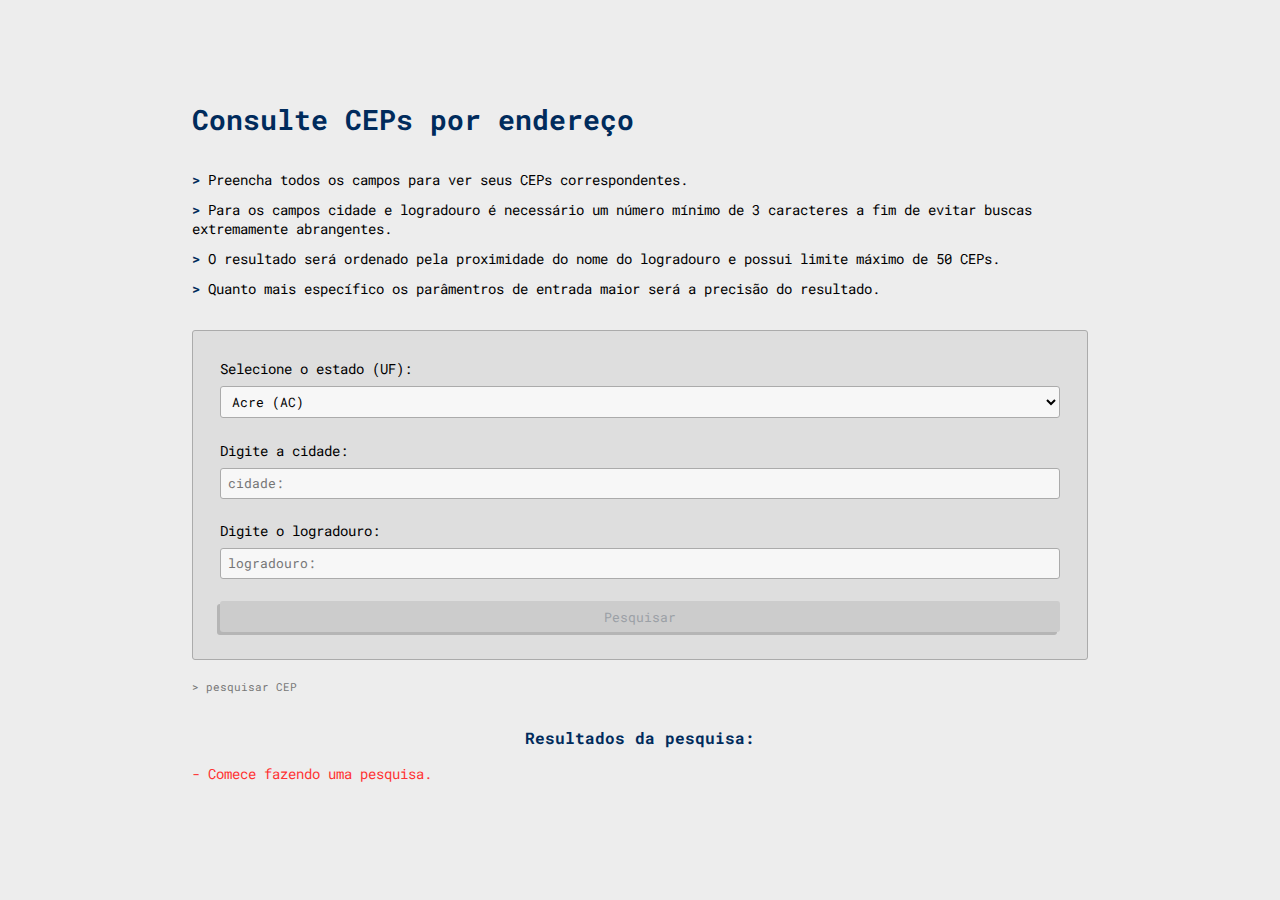
==== commit d1251c08: "alteração da tipografia para Roboto Mono" ====
--- a/search-adress.html
+++ b/search-adress.html
@@ -1,107 +1,103 @@
-    <!DOCTYPE html>
-    <html lang="pt-br">
-        <head>
-            <meta charset="UTF-8" />
-            <meta name="viewport" content="width=device-width, initial-scale=1.0" />
-            <title>Pesquisar CEP</title>
-            <link rel="preconnect" href="https://fonts.googleapis.com" />
-            <link rel="preconnect" href="https://fonts.gstatic.com" crossorigin />
-            <link
-                href="https://fonts.googleapis.com/css2?family=JetBrains+Mono:ital,wght@0,100..800;1,100..800&display=swap"
-                rel="stylesheet"
-            />
-            <link rel="stylesheet" href="css/reset.css" />
-            <link rel="stylesheet" href="css/theme.css" />
-            <link rel="stylesheet" href="css/search-adress.css" />
-            <script src="js/search-adress.js" defer></script>
-        </head>
-        <body>
-            <header><h1>Consulte CEPs por endereço</h1></header>
-            <main>
-                <section class="info">
-                    <p>
-                        <span>></span> Preencha todos os campos para ver seus CEPs
-                        correspondentes.
-                    </p>
-                    <p>
-                        <span>></span> Para os campos cidade e logradouro é
-                        necessário um número mínimo de 3 caracteres a fim de evitar
-                        buscas extremamente abrangentes.
-                    </p>
-                    <p>
-                        <span>></span> O resultado será ordenado pela proximidade do
-                        nome do logradouro e possui limite máximo de 50 CEPs.
-                    </p>
-                    <p>
-                        <span>></span> Quanto mais específico os parâmentros de
-                        entrada maior será a precisão do resultado.
-                    </p>
-                </section>
-                <section class="form-container">
-                    <form action="">
-                        <label for="uf"
-                            >Selecione o estado (UF):
-                            <select id="uf" name="uf">
-                                <option value="AC">Acre (AC)</option>
-                                <option value="AL">Alagoas (AL)</option>
-                                <option value="AP">Amapá (AP)</option>
-                                <option value="AM">Amazonas (AM)</option>
-                                <option value="BA">Bahia (BA)</option>
-                                <option value="CE">Ceará (CE)</option>
-                                <option value="DF">Distrito Federal (DF)</option>
-                                <option value="ES">Espírito Santo (ES)</option>
-                                <option value="GO">Goiás (GO)</option>
-                                <option value="MA">Maranhão (MA)</option>
-                                <option value="MT">Mato Grosso (MT)</option>
-                                <option value="MS">Mato Grosso do Sul (MS)</option>
-                                <option value="MG">Minas Gerais (MG)</option>
-                                <option value="PA">Pará (PA)</option>
-                                <option value="PB">Paraíba (PB)</option>
-                                <option value="PR">Paraná (PR)</option>
-                                <option value="PE">Pernambuco (PE)</option>
-                                <option value="PI">Piauí (PI)</option>
-                                <option value="RJ">Rio de Janeiro (RJ)</option>
-                                <option value="RN">Rio Grande do Norte (RN)</option>
-                                <option value="RS">Rio Grande do Sul (RS)</option>
-                                <option value="RO">Rondônia (RO)</option>
-                                <option value="RR">Roraima (RR)</option>
-                                <option value="SC">Santa Catarina (SC)</option>
-                                <option value="SP">São Paulo (SP)</option>
-                                <option value="SE">Sergipe (SE)</option>
-                                <option value="TO">Tocantins (TO)</option>
-                            </select></label
-                        >
+<!DOCTYPE html>
+<html lang="pt-br">
+    <head>
+        <meta charset="UTF-8" />
+        <meta name="viewport" content="width=device-width, initial-scale=1.0" />
+        <title>Pesquisar CEP</title>
+        <link rel="stylesheet" href="css/reset.css" />
+        <link rel="stylesheet" href="css/theme.css" />
+        <link rel="stylesheet" href="css/search-adress.css" />
+        <script src="js/search-adress.js" defer></script>
+    </head>
+    <body>
+        <header><h1>Consulte CEPs por endereço</h1></header>
+        <main>
+            <section class="info">
+                <p>
+                    <span>></span> Preencha todos os campos para ver seus CEPs
+                    correspondentes.
+                </p>
+                <p>
+                    <span>></span> Para os campos cidade e logradouro é
+                    necessário um número mínimo de 3 caracteres a fim de evitar
+                    buscas extremamente abrangentes.
+                </p>
+                <p>
+                    <span>></span> O resultado será ordenado pela proximidade do
+                    nome do logradouro e possui limite máximo de 50 CEPs.
+                </p>
+                <p>
+                    <span>></span> Quanto mais específico os parâmentros de
+                    entrada maior será a precisão do resultado.
+                </p>
+            </section>
+            <section class="form-container">
+                <form action="">
+                    <label for="uf"
+                        >Selecione o estado (UF):
+                        <select id="uf" name="uf">
+                            <option value="AC">Acre (AC)</option>
+                            <option value="AL">Alagoas (AL)</option>
+                            <option value="AP">Amapá (AP)</option>
+                            <option value="AM">Amazonas (AM)</option>
+                            <option value="BA">Bahia (BA)</option>
+                            <option value="CE">Ceará (CE)</option>
+                            <option value="DF">Distrito Federal (DF)</option>
+                            <option value="ES">Espírito Santo (ES)</option>
+                            <option value="GO">Goiás (GO)</option>
+                            <option value="MA">Maranhão (MA)</option>
+                            <option value="MT">Mato Grosso (MT)</option>
+                            <option value="MS">Mato Grosso do Sul (MS)</option>
+                            <option value="MG">Minas Gerais (MG)</option>
+                            <option value="PA">Pará (PA)</option>
+                            <option value="PB">Paraíba (PB)</option>
+                            <option value="PR">Paraná (PR)</option>
+                            <option value="PE">Pernambuco (PE)</option>
+                            <option value="PI">Piauí (PI)</option>
+                            <option value="RJ">Rio de Janeiro (RJ)</option>
+                            <option value="RN">Rio Grande do Norte (RN)</option>
+                            <option value="RS">Rio Grande do Sul (RS)</option>
+                            <option value="RO">Rondônia (RO)</option>
+                            <option value="RR">Roraima (RR)</option>
+                            <option value="SC">Santa Catarina (SC)</option>
+                            <option value="SP">São Paulo (SP)</option>
+                            <option value="SE">Sergipe (SE)</option>
+                            <option value="TO">Tocantins (TO)</option>
+                        </select></label
+                    >
 
-                        <label for="cidade"
-                            >Digite a cidade:
-                            <input
-                                type="text"
-                                name="cidade"
-                                id="cidade"
-                                placeholder="cidade:"
-                            />
-                        </label>
+                    <label for="cidade"
+                        >Digite a cidade:
+                        <input
+                            type="text"
+                            name="cidade"
+                            id="cidade"
+                            placeholder="cidade:"
+                        />
+                    </label>
 
-                        <label for="logradouro"
-                            >Digite o logradouro:
-                            <input
-                                type="text"
-                                name="logradouro"
-                                id="logradouro"
-                                placeholder="logradouro:"
-                        /></label>
+                    <label for="logradouro"
+                        >Digite o logradouro:
+                        <input
+                            type="text"
+                            name="logradouro"
+                            id="logradouro"
+                            placeholder="logradouro:"
+                    /></label>
 
-                        <button type="submit" id="search-button" disabled>Pesquisar</button>
-                    </form>
-                    <nav class="links">
-                        <a href="index.html">> pesquisar CEP</a>
-                    </nav>
-                </section>
-                <section id="results-container">
-                    <h3>Resultados da pesquisa:</h3>
-                    <p id="no-results">- Comece fazendo uma pesquisa.</p>
-                    <div id="ceps-wrapper"></div>
-                </section>
-            </main>
-        </body>
-    </html>
+                    <button type="submit" id="search-button" disabled>
+                        Pesquisar
+                    </button>
+                </form>
+                <nav class="links">
+                    <a href="index.html">> pesquisar CEP</a>
+                </nav>
+            </section>
+            <section id="results-container">
+                <h3>Resultados da pesquisa:</h3>
+                <p id="no-results">- Comece fazendo uma pesquisa.</p>
+                <div id="ceps-wrapper"></div>
+            </section>
+        </main>
+    </body>
+</html>
